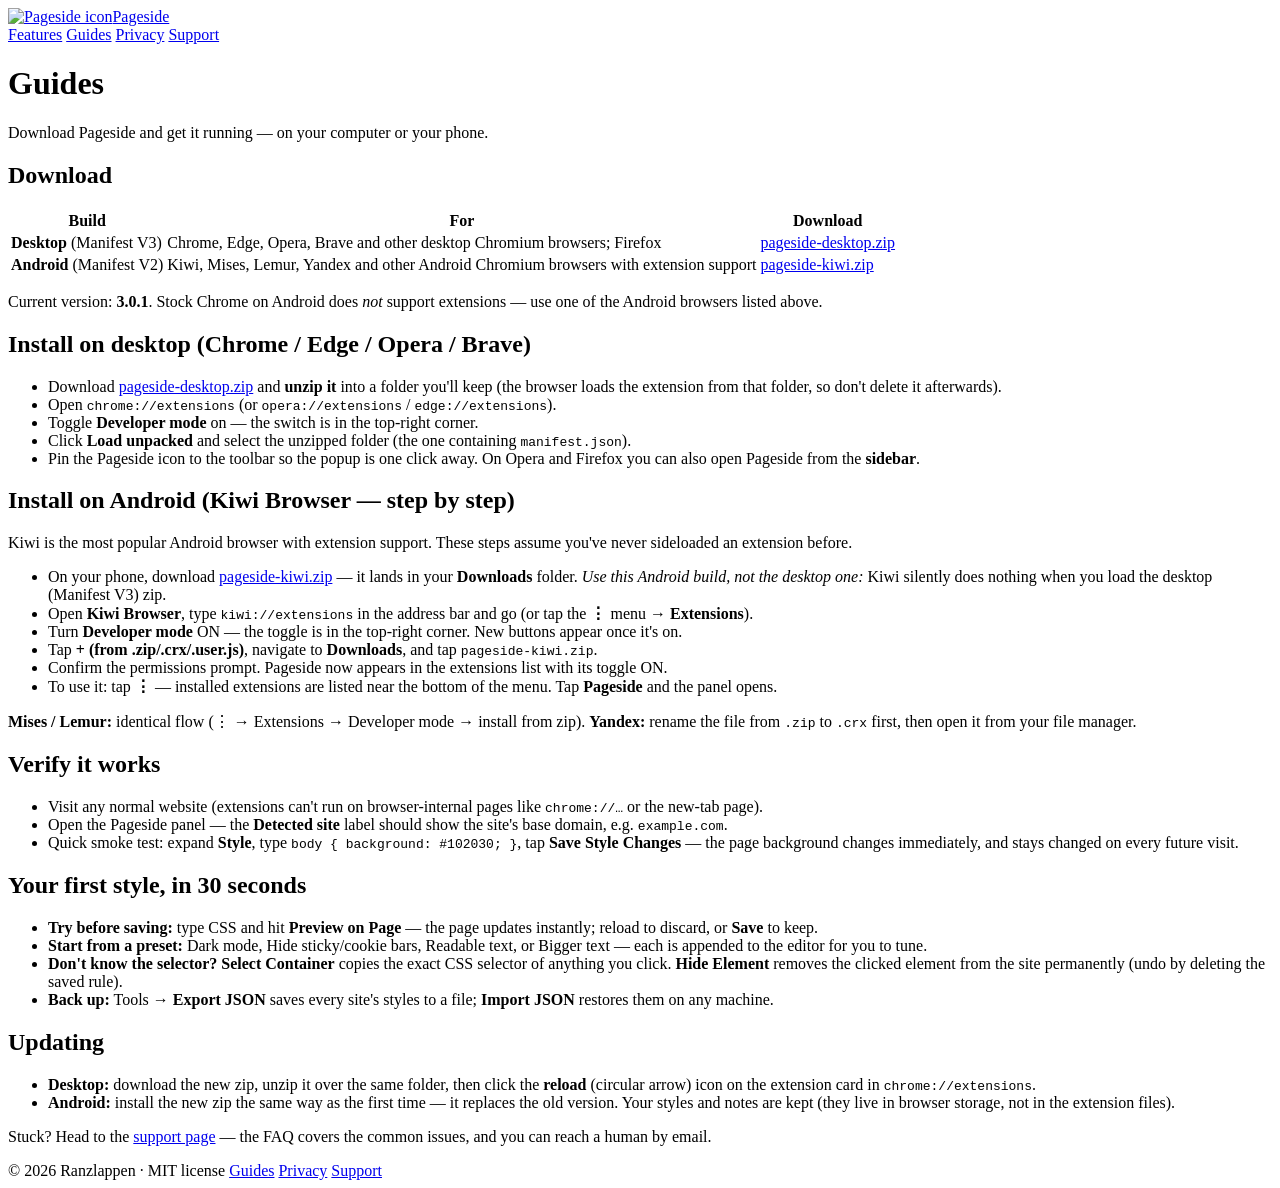
==== site/guides/index.html @ 054c7400 "Make the Pages site self-contained: no external links, hosted downloads The site is what the Web Sto" ====
<!DOCTYPE html>
<html lang="en">
<head>
  <meta charset="utf-8">
  <meta name="viewport" content="width=device-width, initial-scale=1">
  <title>Guides — Pageside</title>
  <meta name="description" content="Download Pageside and install it on desktop Chrome, Edge, Opera, or an Android browser like Kiwi — full step-by-step guides.">
  <link rel="icon" href="/assets/icon.png">
  <link rel="stylesheet" href="/style.css">
</head>
<body>
  <header>
    <div class="wrap">
      <a class="brand" href="/"><img src="/assets/icon.png" alt="Pageside icon">Pageside</a>
      <nav>
        <a href="/#features">Features</a>
        <a href="/guides/">Guides</a>
        <a href="/privacy/">Privacy</a>
        <a href="/support/">Support</a>
      </nav>
    </div>
  </header>

  <main class="wrap prose">
    <h1>Guides</h1>
    <p class="sub">Download Pageside and get it running — on your computer or your phone.</p>

    <h2 id="download">Download</h2>
    <table>
      <tr><th>Build</th><th>For</th><th>Download</th></tr>
      <tr>
        <td><strong>Desktop</strong> (Manifest V3)</td>
        <td>Chrome, Edge, Opera, Brave and other desktop Chromium browsers; Firefox</td>
        <td><a href="/downloads/pageside-desktop.zip" download>pageside-desktop.zip</a></td>
      </tr>
      <tr>
        <td><strong>Android</strong> (Manifest V2)</td>
        <td>Kiwi, Mises, Lemur, Yandex and other Android Chromium browsers with extension support</td>
        <td><a href="/downloads/pageside-kiwi.zip" download>pageside-kiwi.zip</a></td>
      </tr>
    </table>
    <p>Current version: <strong>3.0.1</strong>. Stock Chrome on Android does <em>not</em> support
       extensions — use one of the Android browsers listed above.</p>

    <h2 id="desktop">Install on desktop (Chrome / Edge / Opera / Brave)</h2>
    <ul>
      <li>Download <a href="/downloads/pageside-desktop.zip" download>pageside-desktop.zip</a> and
          <strong>unzip it</strong> into a folder you'll keep (the browser loads the extension from
          that folder, so don't delete it afterwards).</li>
      <li>Open <code>chrome://extensions</code> (or <code>opera://extensions</code> /
          <code>edge://extensions</code>).</li>
      <li>Toggle <strong>Developer mode</strong> on — the switch is in the top-right corner.</li>
      <li>Click <strong>Load unpacked</strong> and select the unzipped folder (the one containing
          <code>manifest.json</code>).</li>
      <li>Pin the Pageside icon to the toolbar so the popup is one click away. On Opera and Firefox
          you can also open Pageside from the <strong>sidebar</strong>.</li>
    </ul>

    <h2 id="mobile">Install on Android (Kiwi Browser — step by step)</h2>
    <p>Kiwi is the most popular Android browser with extension support. These steps assume you've
       never sideloaded an extension before.</p>
    <ul>
      <li>On your phone, download
          <a href="/downloads/pageside-kiwi.zip" download>pageside-kiwi.zip</a> — it lands in your
          <strong>Downloads</strong> folder. <em>Use this Android build, not the desktop one:</em>
          Kiwi silently does nothing when you load the desktop (Manifest V3) zip.</li>
      <li>Open <strong>Kiwi Browser</strong>, type <code>kiwi://extensions</code> in the address bar
          and go (or tap the <strong>⋮</strong> menu → <strong>Extensions</strong>).</li>
      <li>Turn <strong>Developer mode</strong> ON — the toggle is in the top-right corner. New
          buttons appear once it's on.</li>
      <li>Tap <strong>+ (from .zip/.crx/.user.js)</strong>, navigate to <strong>Downloads</strong>,
          and tap <code>pageside-kiwi.zip</code>.</li>
      <li>Confirm the permissions prompt. Pageside now appears in the extensions list with its
          toggle ON.</li>
      <li>To use it: tap <strong>⋮</strong> — installed extensions are listed near the bottom of the
          menu. Tap <strong>Pageside</strong> and the panel opens.</li>
    </ul>
    <p><strong>Mises / Lemur:</strong> identical flow (⋮ → Extensions → Developer mode → install
       from zip). <strong>Yandex:</strong> rename the file from <code>.zip</code> to
       <code>.crx</code> first, then open it from your file manager.</p>

    <h2 id="verify">Verify it works</h2>
    <ul>
      <li>Visit any normal website (extensions can't run on browser-internal pages like
          <code>chrome://…</code> or the new-tab page).</li>
      <li>Open the Pageside panel — the <strong>Detected site</strong> label should show the site's
          base domain, e.g. <code>example.com</code>.</li>
      <li>Quick smoke test: expand <strong>Style</strong>, type
          <code>body { background: #102030; }</code>, tap <strong>Save Style Changes</strong> — the
          page background changes immediately, and stays changed on every future visit.</li>
    </ul>

    <h2 id="first-style">Your first style, in 30 seconds</h2>
    <ul>
      <li><strong>Try before saving:</strong> type CSS and hit <strong>Preview on Page</strong> — the
          page updates instantly; reload to discard, or <strong>Save</strong> to keep.</li>
      <li><strong>Start from a preset:</strong> Dark mode, Hide sticky/cookie bars, Readable text, or
          Bigger text — each is appended to the editor for you to tune.</li>
      <li><strong>Don't know the selector?</strong> <strong>Select Container</strong> copies the
          exact CSS selector of anything you click. <strong>Hide Element</strong> removes the clicked
          element from the site permanently (undo by deleting the saved rule).</li>
      <li><strong>Back up:</strong> Tools → <strong>Export JSON</strong> saves every site's styles to
          a file; <strong>Import JSON</strong> restores them on any machine.</li>
    </ul>

    <h2>Updating</h2>
    <ul>
      <li><strong>Desktop:</strong> download the new zip, unzip it over the same folder, then click
          the <strong>reload</strong> (circular arrow) icon on the extension card in
          <code>chrome://extensions</code>.</li>
      <li><strong>Android:</strong> install the new zip the same way as the first time — it replaces
          the old version. Your styles and notes are kept (they live in browser storage, not in the
          extension files).</li>
    </ul>

    <p>Stuck? Head to the <a href="/support/">support page</a> — the FAQ covers the common issues,
       and you can reach a human by email.</p>
  </main>

  <footer>
    <div class="wrap">
      <span>© 2026 Ranzlappen · MIT license</span>
      <span class="spacer"></span>
      <a href="/guides/">Guides</a>
      <a href="/privacy/">Privacy</a>
      <a href="/support/">Support</a>
    </div>
  </footer>
</body>
</html>
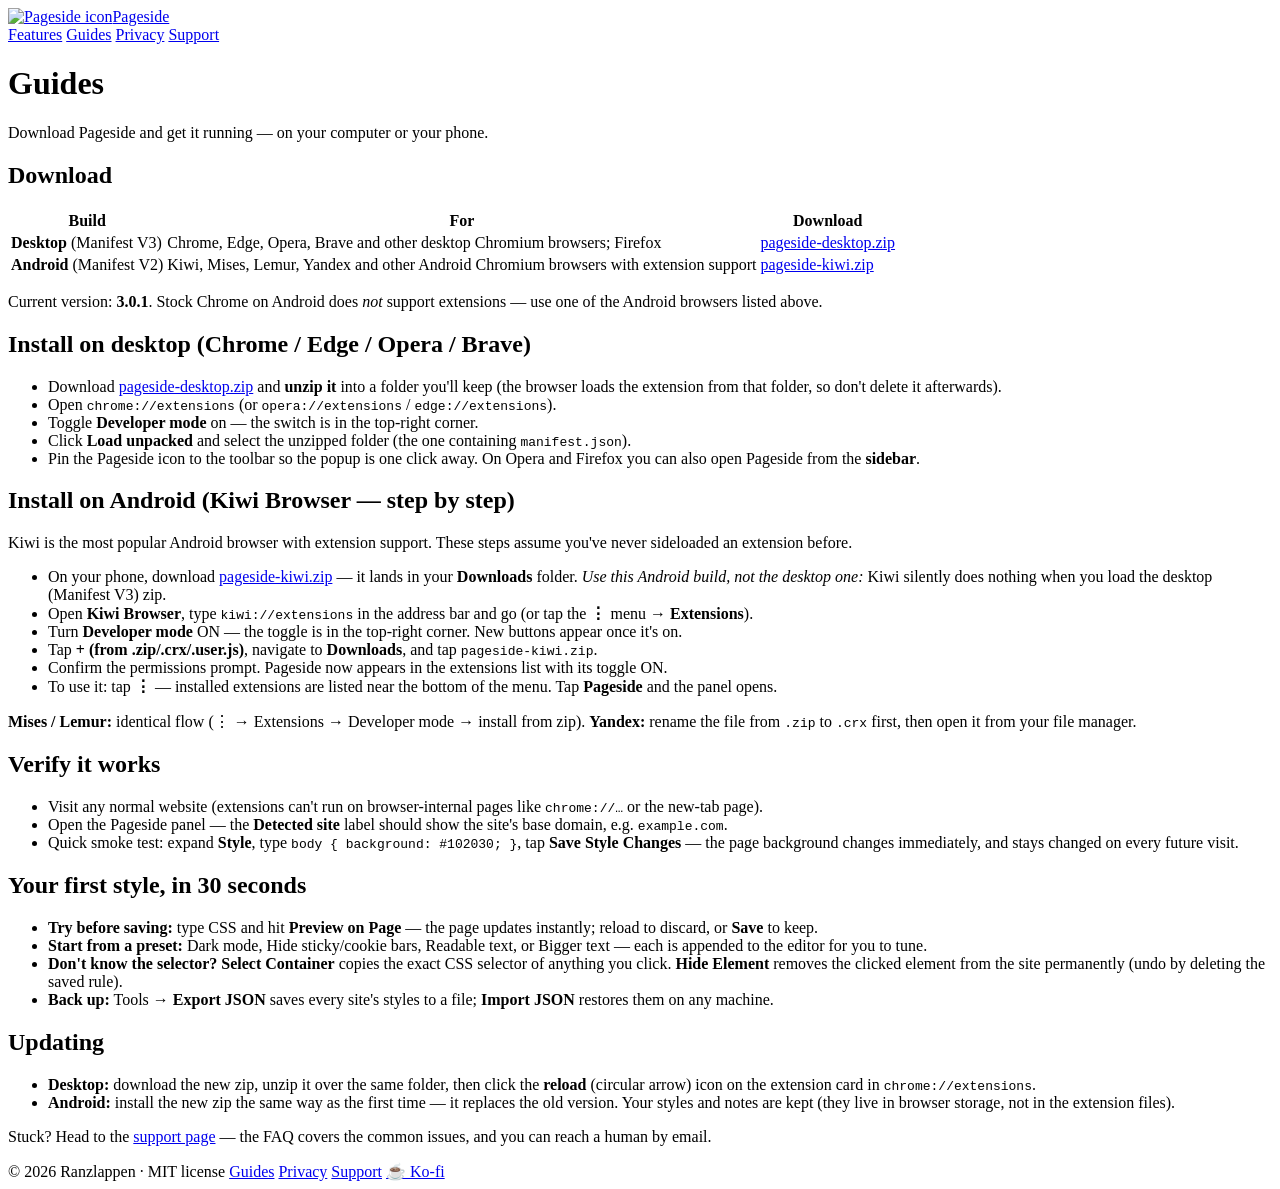
==== commit bc286e9b: "Restore Ko-fi links on the site Ko-fi is an allowed external link (owner's own support page, reveals" ====
--- a/site/guides/index.html
+++ b/site/guides/index.html
@@ -124,6 +124,7 @@
       <a href="/guides/">Guides</a>
       <a href="/privacy/">Privacy</a>
       <a href="/support/">Support</a>
+      <a href="https://ko-fi.com/F1F1140LWT">☕ Ko-fi</a>
     </div>
   </footer>
 </body>
